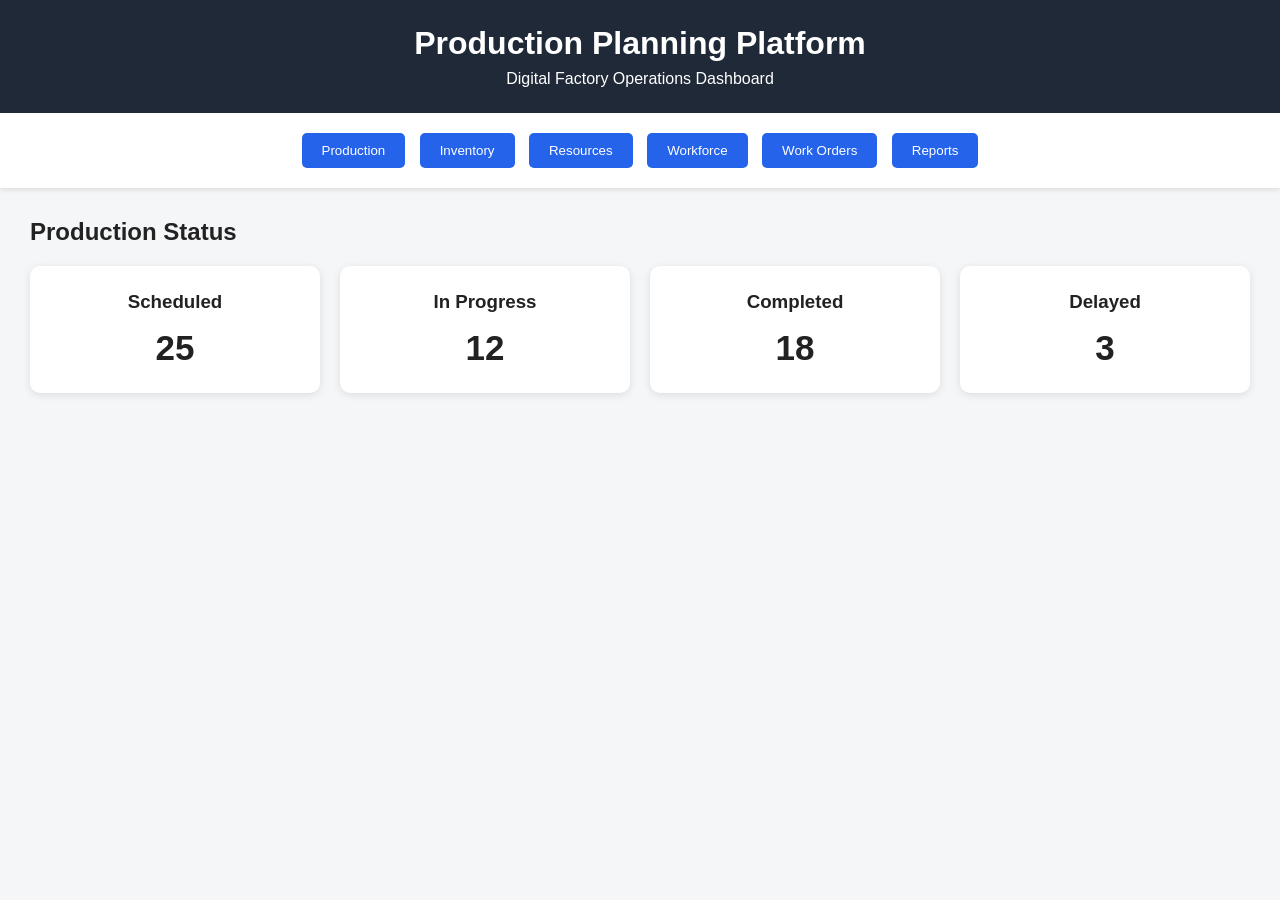
==== frontend/index.html @ 6dea4237 "Initial project setup" ====
<!DOCTYPE html>
<html lang="en">
<head>
    <meta charset="UTF-8">
    <meta name="viewport" content="width=device-width, initial-scale=1.0">

    <title>Production Planning Platform</title>

    <link rel="stylesheet" href="style.css">
</head>

<body>

    <header>
        <h1>Production Planning Platform</h1>
        <p>Digital Factory Operations Dashboard</p>
    </header>

    <nav>
        <button>Production</button>
        <button>Inventory</button>
        <button>Resources</button>
        <button>Workforce</button>
        <button>Work Orders</button>
        <button>Reports</button>
    </nav>

    <main>

        <h2>Production Status</h2>

        <div class="dashboard">

            <div class="card">
                <h3>Scheduled</h3>
                <p>25</p>
            </div>

            <div class="card">
                <h3>In Progress</h3>
                <p>12</p>
            </div>

            <div class="card">
                <h3>Completed</h3>
                <p>18</p>
            </div>

            <div class="card">
                <h3>Delayed</h3>
                <p>3</p>
            </div>

        </div>

    </main>

    <script src="script.js"></script>

</body>
</html>
---- frontend/style.css ----
* {
    box-sizing: border-box;
    margin: 0;
    padding: 0;
}

body {
    font-family: Arial, sans-serif;
    background-color: #f4f6f8;
    color: #222;
}

header {
    background-color: #1f2937;
    color: white;
    padding: 25px;
    text-align: center;
}

header h1 {
    margin-bottom: 8px;
}

nav {
    background-color: white;
    padding: 15px;
    text-align: center;
    box-shadow: 0 2px 5px rgba(0,0,0,0.1);
}

nav button {
    padding: 10px 20px;
    margin: 5px;
    border: none;
    border-radius: 5px;
    background-color: #2563eb;
    color: white;
    cursor: pointer;
}

main {
    padding: 30px;
}

main h2 {
    margin-bottom: 20px;
}

.dashboard {
    display: grid;
    grid-template-columns: repeat(4, 1fr);
    gap: 20px;
}

.card {
    background-color: white;
    padding: 25px;
    text-align: center;
    border-radius: 10px;
    box-shadow: 0 2px 8px rgba(0,0,0,0.1);
}

.card h3 {
    margin-bottom: 15px;
}

.card p {
    font-size: 35px;
    font-weight: bold;
}
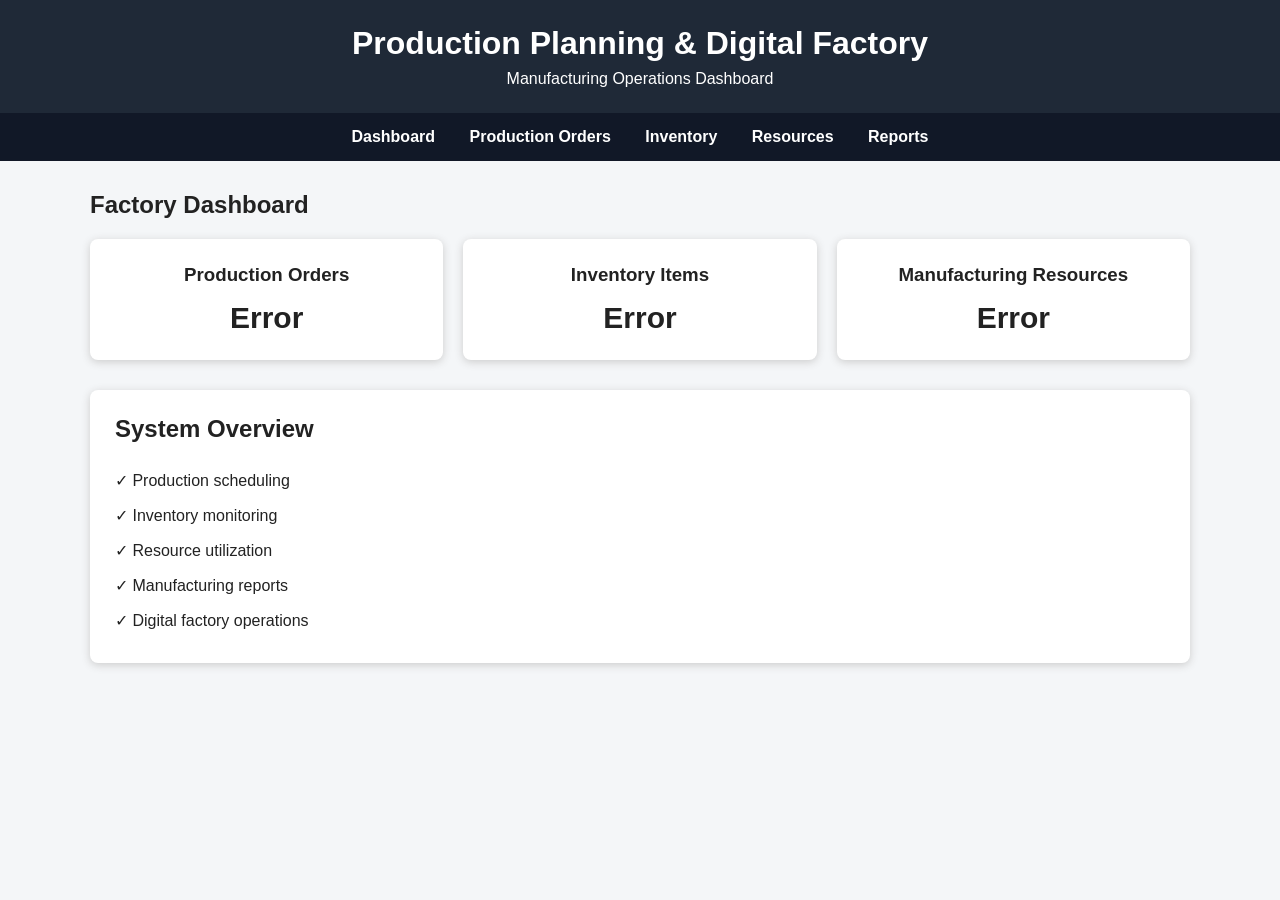
==== commit c00de926: "Implement CI/CD project setup" ====
--- a/frontend/index.html
+++ b/frontend/index.html
@@ -4,58 +4,119 @@
     <meta charset="UTF-8">
     <meta name="viewport" content="width=device-width, initial-scale=1.0">
 
-    <title>Production Planning Platform</title>
+    <title>Production Planning Dashboard</title>
 
     <link rel="stylesheet" href="style.css">
 </head>
 
 <body>
 
-    <header>
-        <h1>Production Planning Platform</h1>
-        <p>Digital Factory Operations Dashboard</p>
-    </header>
+<header>
+    <h1>Production Planning & Digital Factory</h1>
+    <p>Manufacturing Operations Dashboard</p>
+</header>
 
-    <nav>
-        <button>Production</button>
-        <button>Inventory</button>
-        <button>Resources</button>
-        <button>Workforce</button>
-        <button>Work Orders</button>
-        <button>Reports</button>
-    </nav>
+<nav>
+    <a href="index.html">Dashboard</a>
+    <a href="orders.html">Production Orders</a>
+    <a href="inventory.html">Inventory</a>
+    <a href="resources.html">Resources</a>
+    <a href="reports.html">Reports</a>
+</nav>
 
-    <main>
+<main>
 
-        <h2>Production Status</h2>
+    <h2>Factory Dashboard</h2>
 
-        <div class="dashboard">
+    <div class="cards">
 
-            <div class="card">
-                <h3>Scheduled</h3>
-                <p>25</p>
-            </div>
-
-            <div class="card">
-                <h3>In Progress</h3>
-                <p>12</p>
-            </div>
-
-            <div class="card">
-                <h3>Completed</h3>
-                <p>18</p>
-            </div>
-
-            <div class="card">
-                <h3>Delayed</h3>
-                <p>3</p>
-            </div>
-
+        <div class="card">
+            <h3>Production Orders</h3>
+            <p id="ordersCount">Loading...</p>
         </div>
 
-    </main>
+        <div class="card">
+            <h3>Inventory Items</h3>
+            <p id="inventoryCount">Loading...</p>
+        </div>
 
-    <script src="script.js"></script>
+        <div class="card">
+            <h3>Manufacturing Resources</h3>
+            <p id="resourcesCount">Loading...</p>
+        </div>
+
+    </div>
+
+    <section class="panel">
+
+        <h2>System Overview</h2>
+
+        <p>&#10003; Production scheduling</p>
+        <p>&#10003; Inventory monitoring</p>
+        <p>&#10003; Resource utilization</p>
+        <p>&#10003; Manufacturing reports</p>
+        <p>&#10003; Digital factory operations</p>
+
+    </section>
+
+</main>
+
+<script>
+
+const API = "http://localhost:5000";
+
+async function loadDashboard() {
+
+    try {
+
+        const ordersResponse =
+            await fetch(API + "/api/orders");
+
+        const orderData =
+            await ordersResponse.json();
+
+
+        const inventoryResponse =
+            await fetch(API + "/api/inventory");
+
+        const inventoryData =
+            await inventoryResponse.json();
+
+
+        const resourcesResponse =
+            await fetch(API + "/api/resources");
+
+        const resourceData =
+            await resourcesResponse.json();
+
+
+        document.getElementById("ordersCount").innerText =
+            orderData.length;
+
+        document.getElementById("inventoryCount").innerText =
+            inventoryData.length;
+
+        document.getElementById("resourcesCount").innerText =
+            resourceData.length;
+
+
+    } catch (error) {
+
+        console.error(
+            "Backend connection error:",
+            error
+        );
+
+        document.getElementById("ordersCount").innerText = "Error";
+        document.getElementById("inventoryCount").innerText = "Error";
+        document.getElementById("resourcesCount").innerText = "Error";
+
+    }
+}
+
+loadDashboard();
+
+</script>
 
 </body>
 </html>
--- a/frontend/style.css
+++ b/frontend/style.css
@@ -6,12 +6,12 @@
 
 body {
     font-family: Arial, sans-serif;
-    background-color: #f4f6f8;
+    background: #f4f6f8;
     color: #222;
 }
 
 header {
-    background-color: #1f2937;
+    background: #1f2937;
     color: white;
     padding: 25px;
     text-align: center;
@@ -22,42 +22,45 @@
 }
 
 nav {
-    background-color: white;
+    background: #111827;
     padding: 15px;
     text-align: center;
-    box-shadow: 0 2px 5px rgba(0,0,0,0.1);
 }
 
-nav button {
-    padding: 10px 20px;
-    margin: 5px;
-    border: none;
-    border-radius: 5px;
-    background-color: #2563eb;
+nav a {
     color: white;
-    cursor: pointer;
+    text-decoration: none;
+    margin: 0 15px;
+    font-weight: bold;
+}
+
+nav a:hover {
+    text-decoration: underline;
 }
 
 main {
-    padding: 30px;
+    width: 90%;
+    max-width: 1100px;
+    margin: 30px auto;
 }
 
-main h2 {
+h2 {
     margin-bottom: 20px;
 }
 
-.dashboard {
-    display: grid;
-    grid-template-columns: repeat(4, 1fr);
+.cards {
+    display: flex;
     gap: 20px;
+    margin-bottom: 30px;
 }
 
 .card {
-    background-color: white;
+    background: white;
     padding: 25px;
+    border-radius: 8px;
+    flex: 1;
     text-align: center;
-    border-radius: 10px;
-    box-shadow: 0 2px 8px rgba(0,0,0,0.1);
+    box-shadow: 0 2px 8px #ccc;
 }
 
 .card h3 {
@@ -65,6 +68,56 @@
 }
 
 .card p {
-    font-size: 35px;
+    font-size: 30px;
     font-weight: bold;
+}
+
+.panel {
+    background: white;
+    padding: 25px;
+    border-radius: 8px;
+    box-shadow: 0 2px 8px #ccc;
+}
+
+.panel p {
+    padding: 8px 0;
+}
+
+table {
+    width: 100%;
+    border-collapse: collapse;
+    background: white;
+    box-shadow: 0 2px 8px #ccc;
+}
+
+th,
+td {
+    padding: 14px;
+    border: 1px solid #ddd;
+    text-align: center;
+}
+
+th {
+    background: #1f2937;
+    color: white;
+}
+
+.status {
+    font-weight: bold;
+}
+
+.alert {
+    font-weight: bold;
+}
+
+@media (max-width: 700px) {
+
+    .cards {
+        flex-direction: column;
+    }
+
+    nav a {
+        display: block;
+        margin: 10px;
+    }
 }
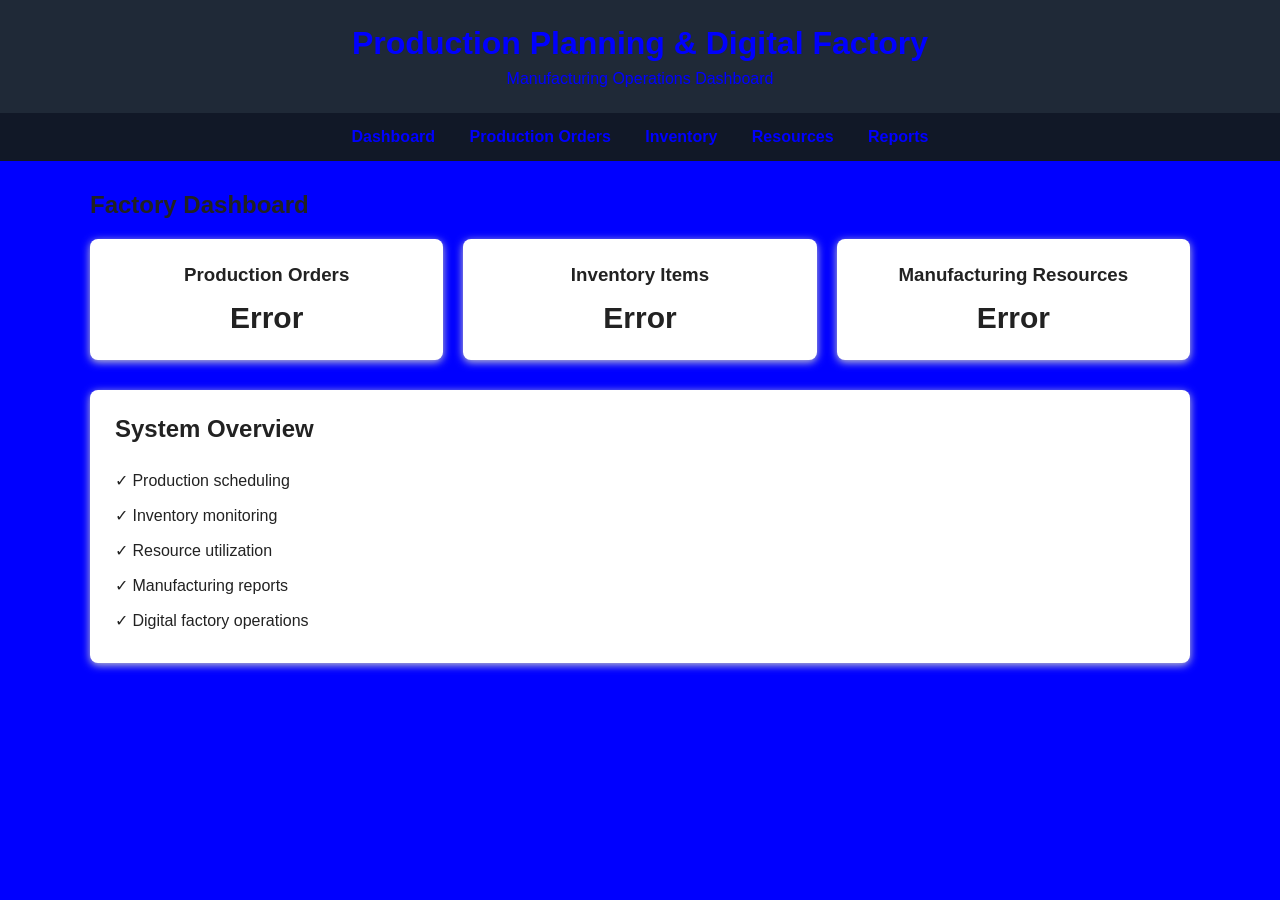
==== commit 7bc21b6a: "Change title" ====
--- a/frontend/index.html
+++ b/frontend/index.html
@@ -4,7 +4,7 @@
     <meta charset="UTF-8">
     <meta name="viewport" content="width=device-width, initial-scale=1.0">
 
-    <title>Production Planning Dashboard</title>
+    <title>Production Planning platform</title>
 
     <link rel="stylesheet" href="style.css">
 </head>
--- a/frontend/style.css
+++ b/frontend/style.css
@@ -6,13 +6,13 @@
 
 body {
     font-family: Arial, sans-serif;
-    background: #f4f6f8;
+    background: blue;
     color: #222;
 }
 
 header {
     background: #1f2937;
-    color: white;
+    color: blue;
     padding: 25px;
     text-align: center;
 }
@@ -28,7 +28,7 @@
 }
 
 nav a {
-    color: white;
+    color: blue;
     text-decoration: none;
     margin: 0 15px;
     font-weight: bold;
